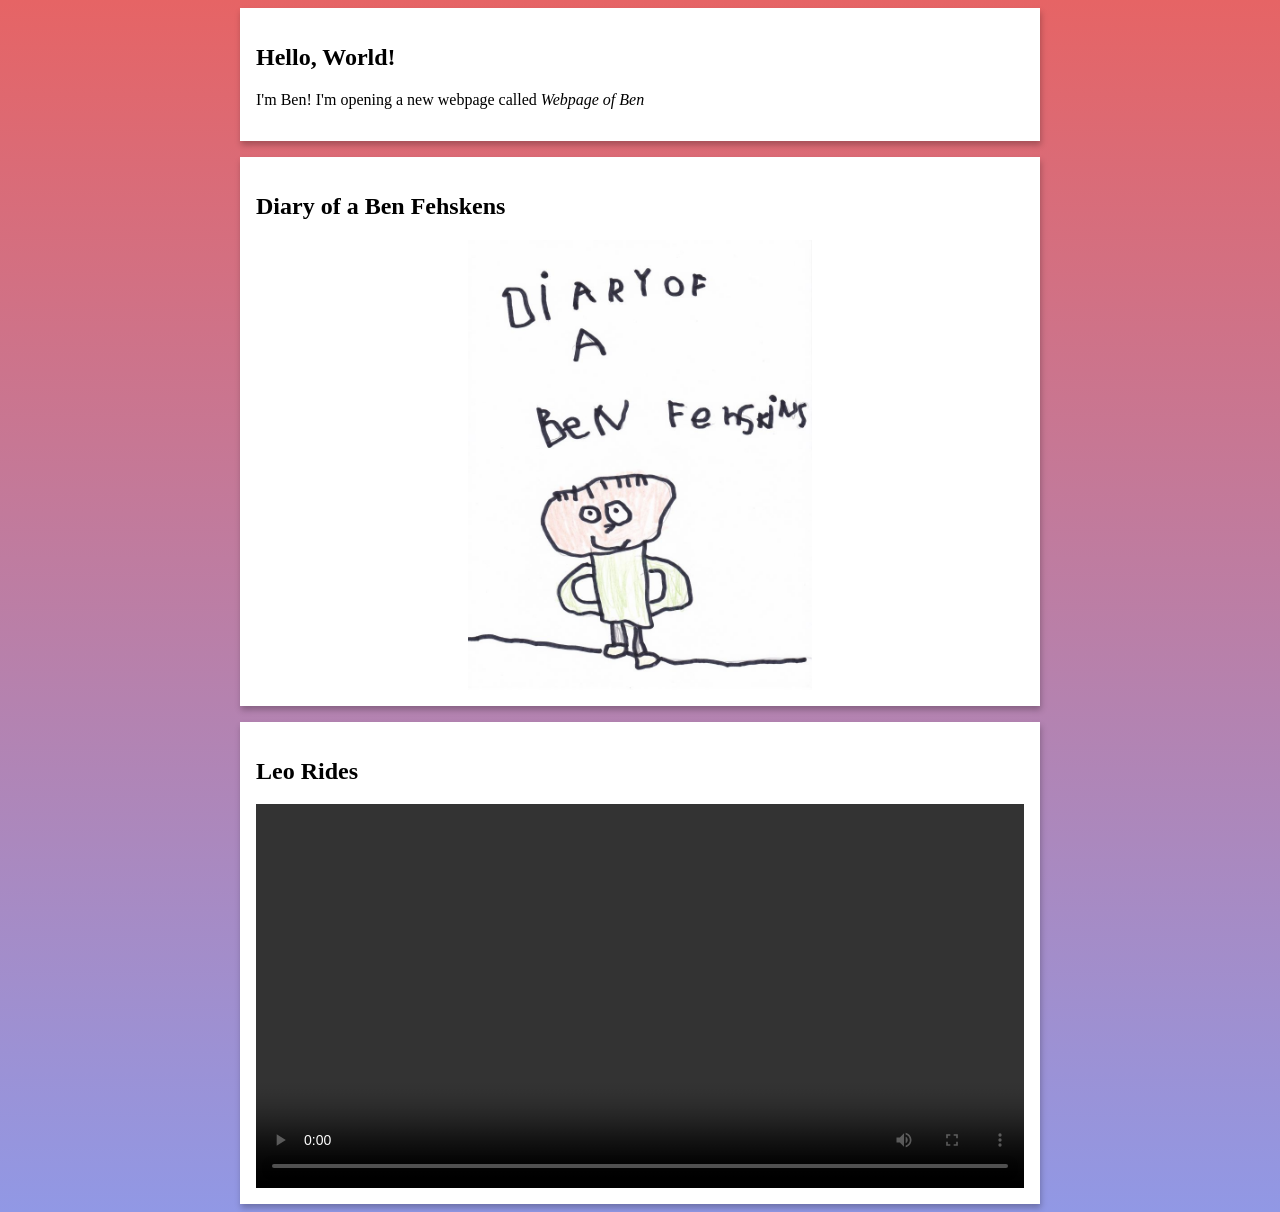
==== index.html @ 030f10be "Add an image gallery script, add DBF to page" ====
<html>
  <head>
    <title>Webpage of Ben</title>
    <meta charset="UTF-8">
    <meta name="viewport" content="width=device-width, initial-scale=1.0">

    <style>
      body {
        background: linear-gradient(#e66465, #9198e5);
      }

      button {
        cursor: pointer;
      }

      main {
        margin: 0 auto;
        max-width: 800px;
        width: calc(100% - 2em);
      }

      article {
        background-color: #ffffff;
        box-shadow: 1px 4px 6px rgba(0, 0, 0, 0.25);
        padding: 1em;
      }

      article:not(:last-child) {
        margin-bottom: 1em;
      }

      video {
        width: 100%;
      }

      .fesh-gallery {
        overflow-x: hidden;
        position: relative;
        white-space: nowrap;
      }

      .fesh-gallery img {
        display: none;
        margin: 0 auto;
        max-height: 450px;
        max-width: 100%;
        height: 100%;
      }
      .fesh-gallery img.active {
        display: block;
      }

      .fesh-gallery button.control {
        background-color: transparent;
        border: 0;
        font-size: 5em;
        padding: 0;
        position: absolute;
        top: calc(50% - 1em);
        visibility: hidden;
      }
      .fesh-gallery:hover button.control {
        visibility: visible;
      }
      .fesh-gallery button.control.prev {
        left: 0;
      }
      .fesh-gallery button.control.next {
        right: 0;
      }
    </style>
  </head>

  <body>
    <main>
      <article>
        <h1>Hello, World!</h1>

        <p>
          I'm Ben! I'm opening a new webpage called <em>Webpage of Ben</em>
        </p>
      </article>

      <article>
        <h2>Diary of a Ben Fehskens</h2>

        <div id="dbf-comic"></div>
      </article>

      <article>
        <h2>Leo Rides</h2>

        <video controls title="Leo Rides">
          <source src="./video/tmnt01.mp4" type="video/mp4" />
        </video>
      </article>
    </main>

    <script src="scripts/fesh.js"></script>
    <script>
      fesh.gallery('#dbf-comic', ['00', '01', '02', '03', '04', '05', '06', '07', '08', '09'].map((num) => `./images/DBF/DBF_${num}.jpg`));
    </script>
  </body>
</html>
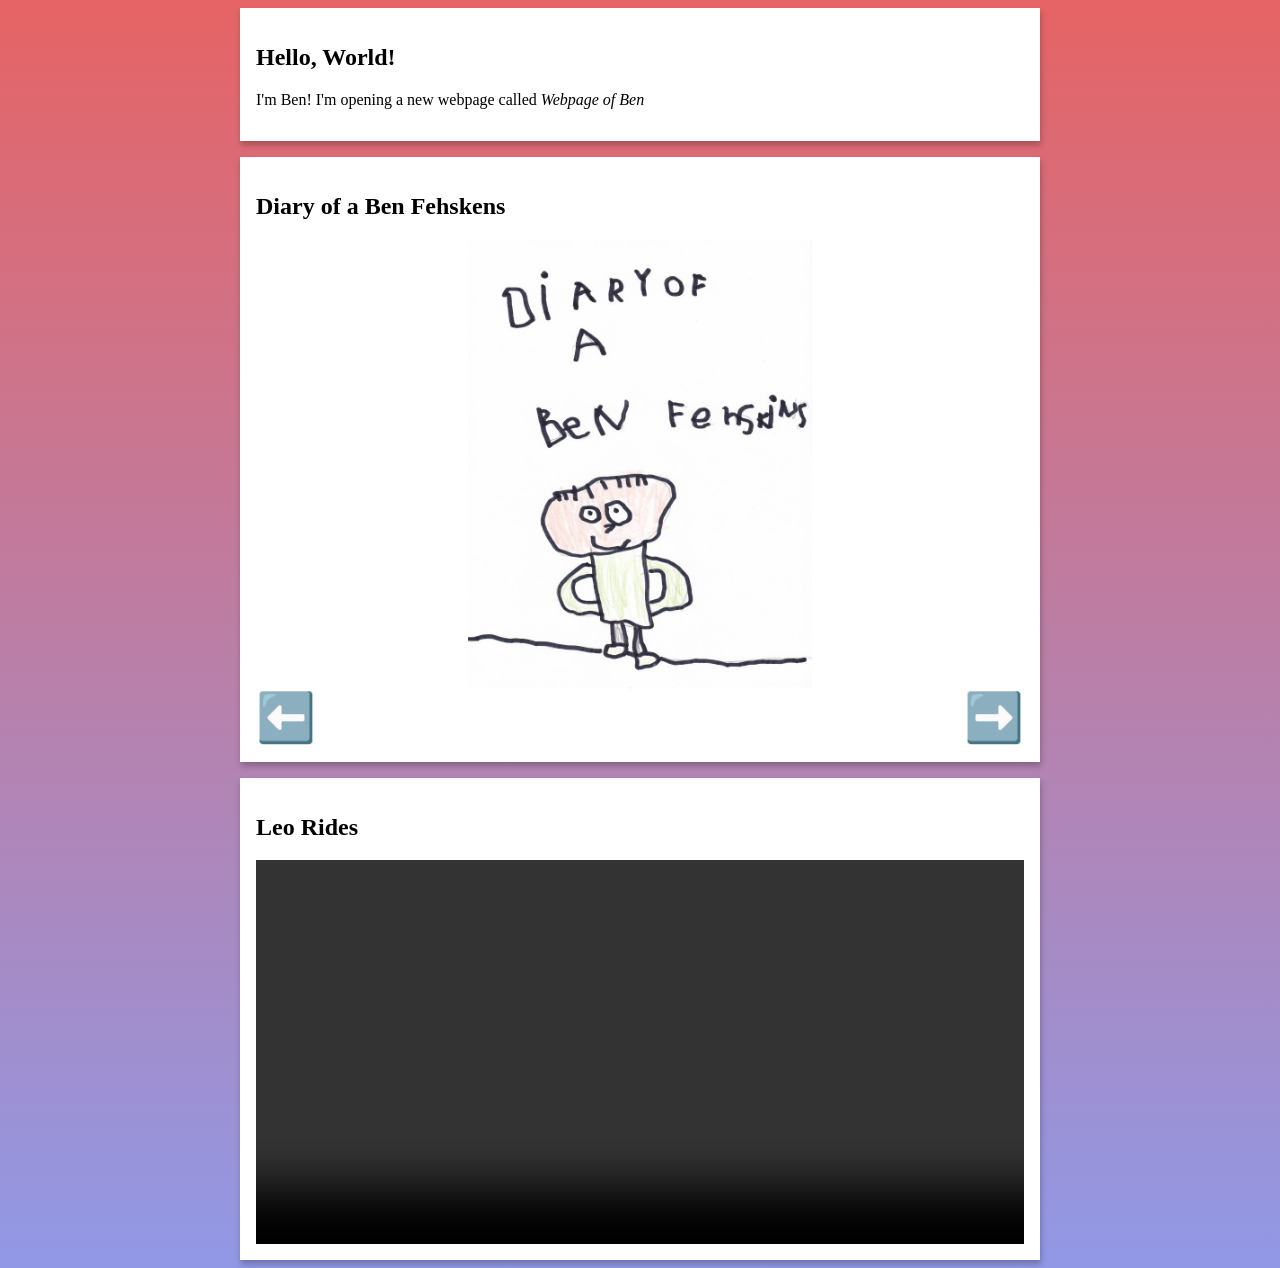
==== commit a87be4bd: "Change how controls display" ====
--- a/index.html
+++ b/index.html
@@ -50,22 +50,21 @@
         display: block;
       }
 
-      .fesh-gallery button.control {
+      .fesh-gallery .controls {
+        display: flex;
+        justify-content: space-between;
+        width: 100%;
+      }
+      .fesh-gallery .controls button {
         background-color: transparent;
         border: 0;
-        font-size: 5em;
+        font-size: 3em;
         padding: 0;
-        position: absolute;
-        top: calc(50% - 1em);
-        visibility: hidden;
       }
-      .fesh-gallery:hover button.control {
-        visibility: visible;
-      }
-      .fesh-gallery button.control.prev {
+      .fesh-gallery .controls button.prev {
         left: 0;
       }
-      .fesh-gallery button.control.next {
+      .fesh-gallery .controls button.next {
         right: 0;
       }
     </style>
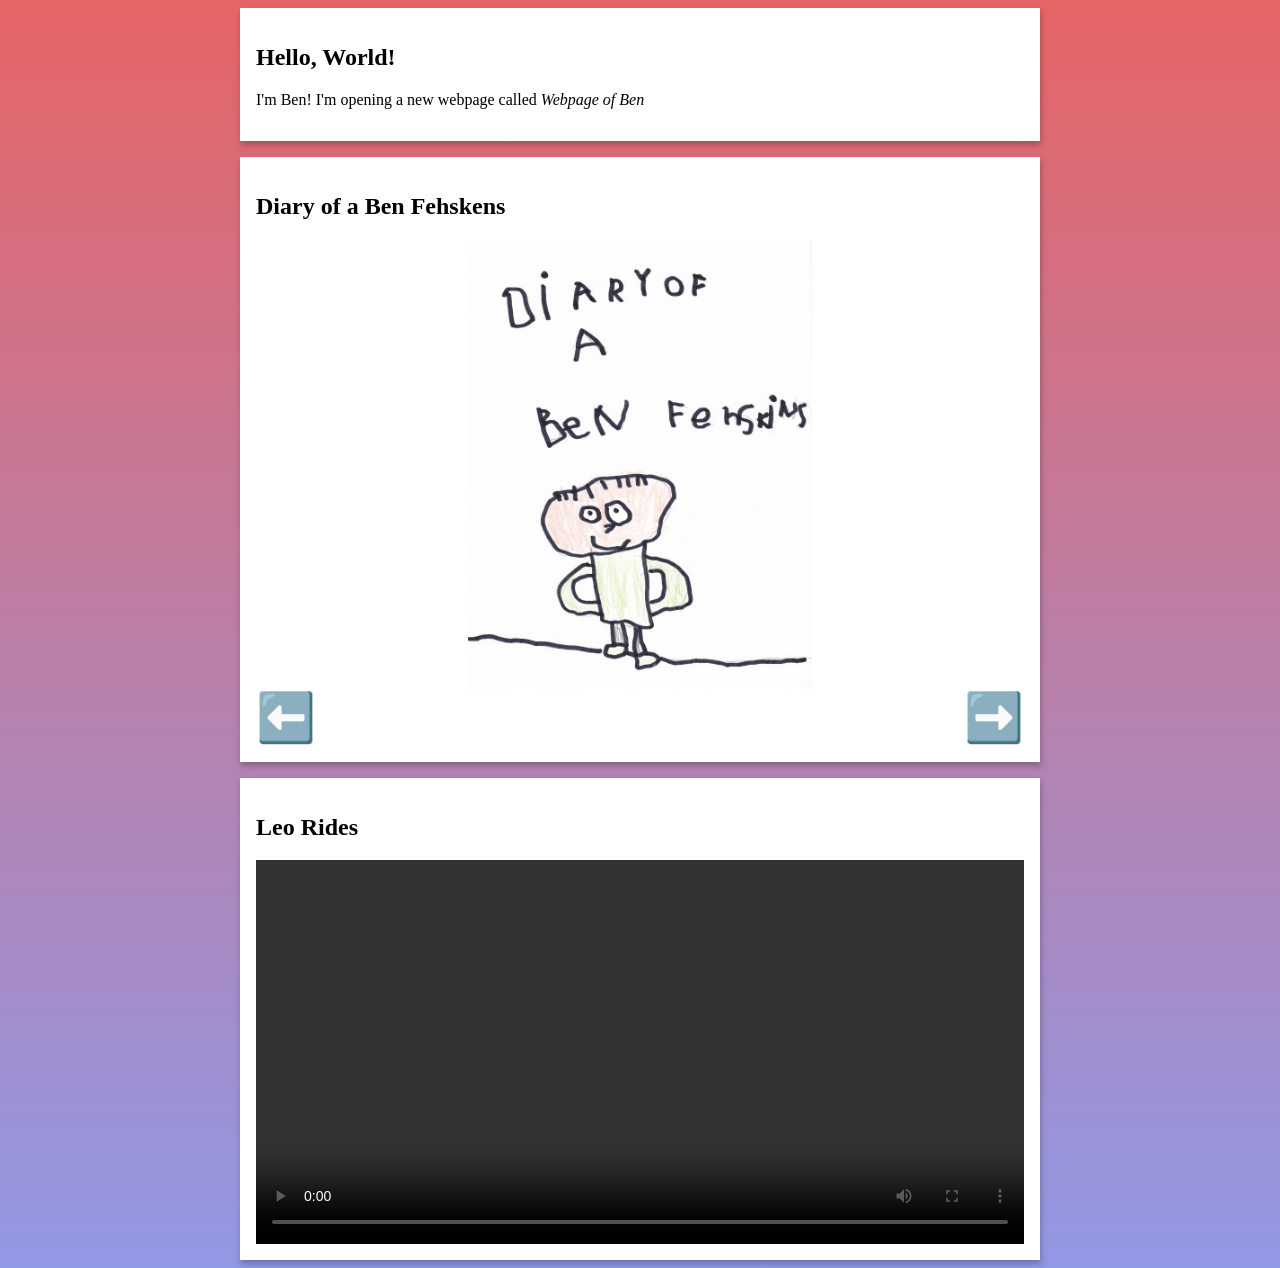
==== commit 8fd54586: "Allow images to open in new window" ====
--- a/index.html
+++ b/index.html
@@ -39,14 +39,20 @@
         white-space: nowrap;
       }
 
-      .fesh-gallery img {
+      .fesh-gallery .images {
+        display: flex;
+        justify-content: center;
+      }
+      .fesh-gallery a {
         display: none;
-        margin: 0 auto;
+        text-decoration: none;
+      }
+      .fesh-gallery a img {
         max-height: 450px;
         max-width: 100%;
         height: 100%;
       }
-      .fesh-gallery img.active {
+      .fesh-gallery a.active {
         display: block;
       }
 
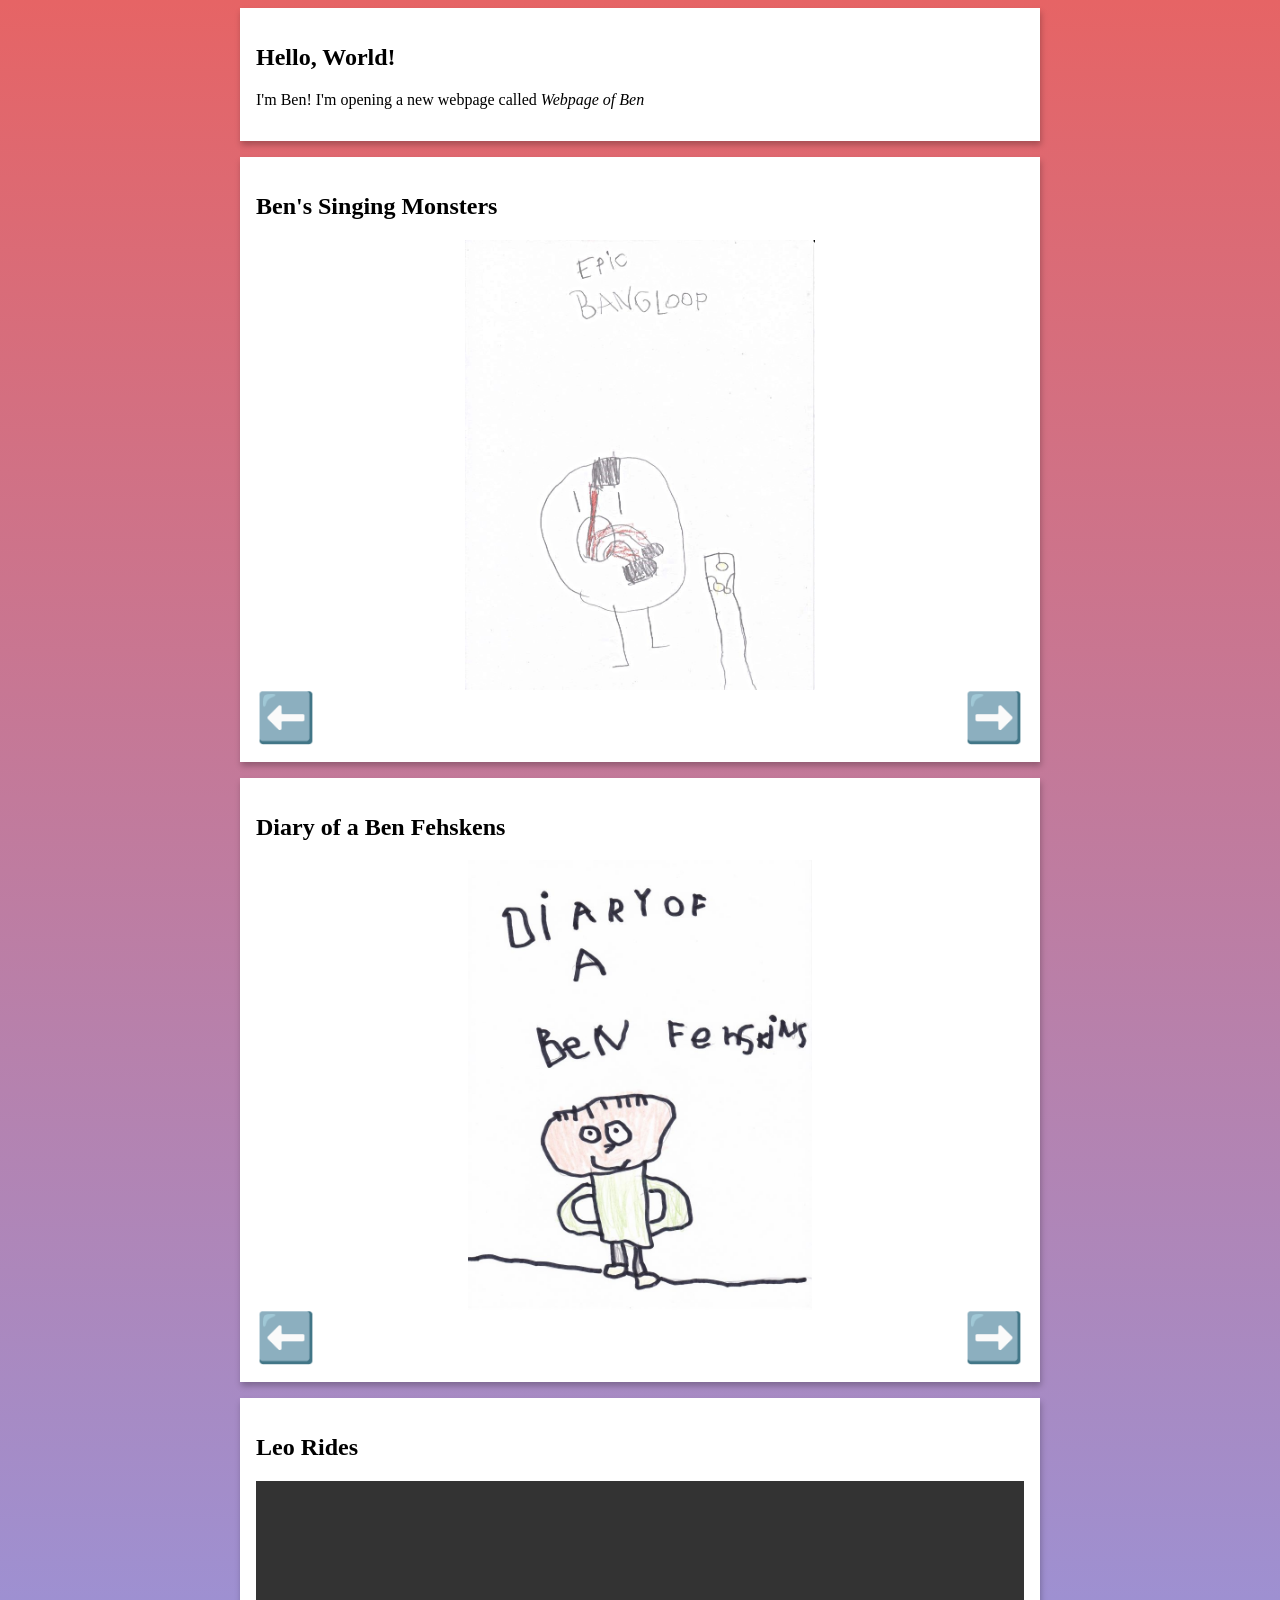
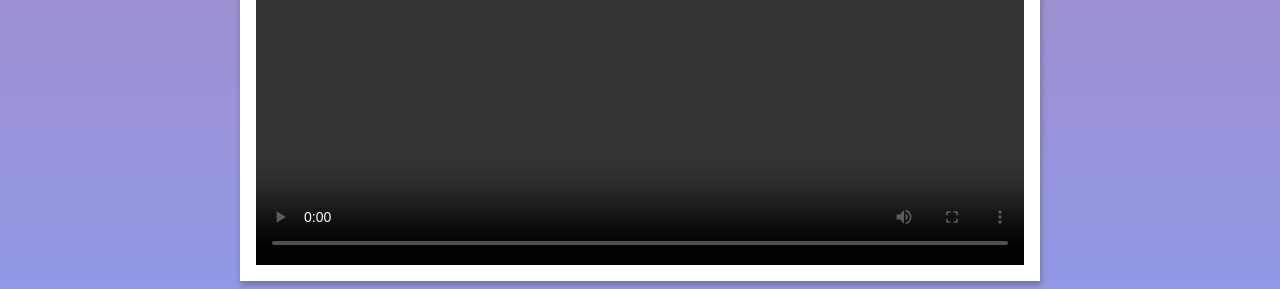
==== commit c30e36c5: "Add BSM to project" ====
--- a/index.html
+++ b/index.html
@@ -87,6 +87,12 @@
       </article>
 
       <article>
+        <h2>Ben's Singing Monsters</h2>
+
+        <div id="bsm"></div>
+      </article>
+
+      <article>
         <h2>Diary of a Ben Fehskens</h2>
 
         <div id="dbf-comic"></div>
@@ -104,6 +110,7 @@
     <script src="scripts/fesh.js"></script>
     <script>
       fesh.gallery('#dbf-comic', ['00', '01', '02', '03', '04', '05', '06', '07', '08', '09'].map((num) => `./images/DBF/DBF_${num}.jpg`));
+      fesh.gallery('#bsm', ['epic_bangloop', 'bangloop', 'rare_yoreek', 'supa_epic_pumml', 'bolb'].map((name) => `./images/BSM/${name}.jpg`));
     </script>
   </body>
 </html>
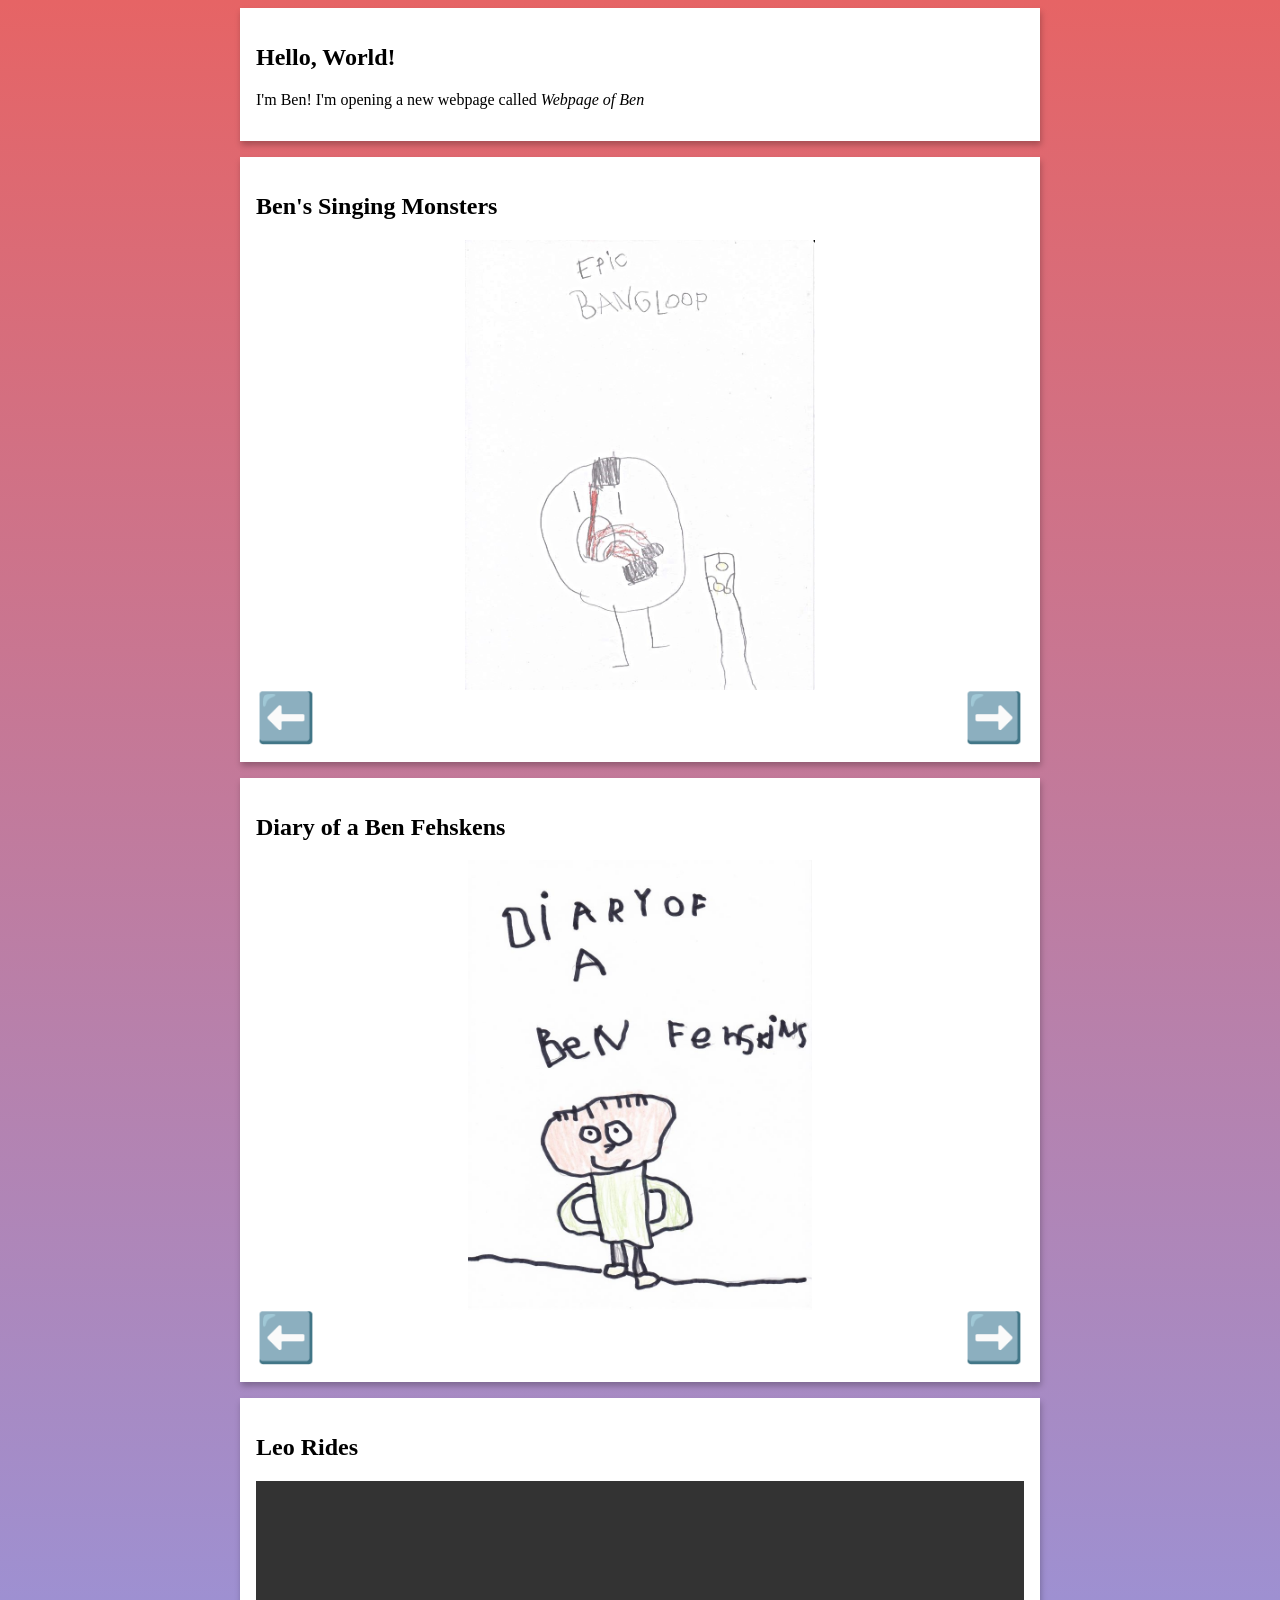
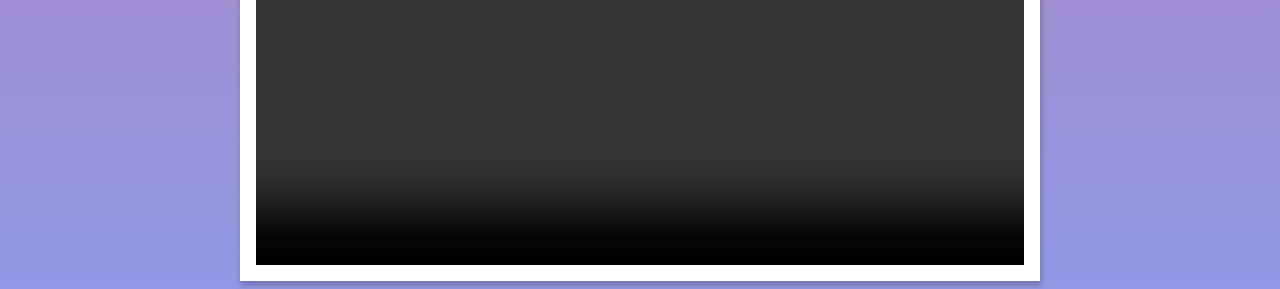
==== commit 7490091a: "Add min/max scaling" ====
--- a/index.html
+++ b/index.html
@@ -2,7 +2,7 @@
   <head>
     <title>Webpage of Ben</title>
     <meta charset="UTF-8">
-    <meta name="viewport" content="width=device-width, initial-scale=1.0">
+    <meta name="viewport" content="width=device-width, initial-scale=1.0, maximum-scale=2.0, minimum-scale=1.0">
 
     <style>
       body {
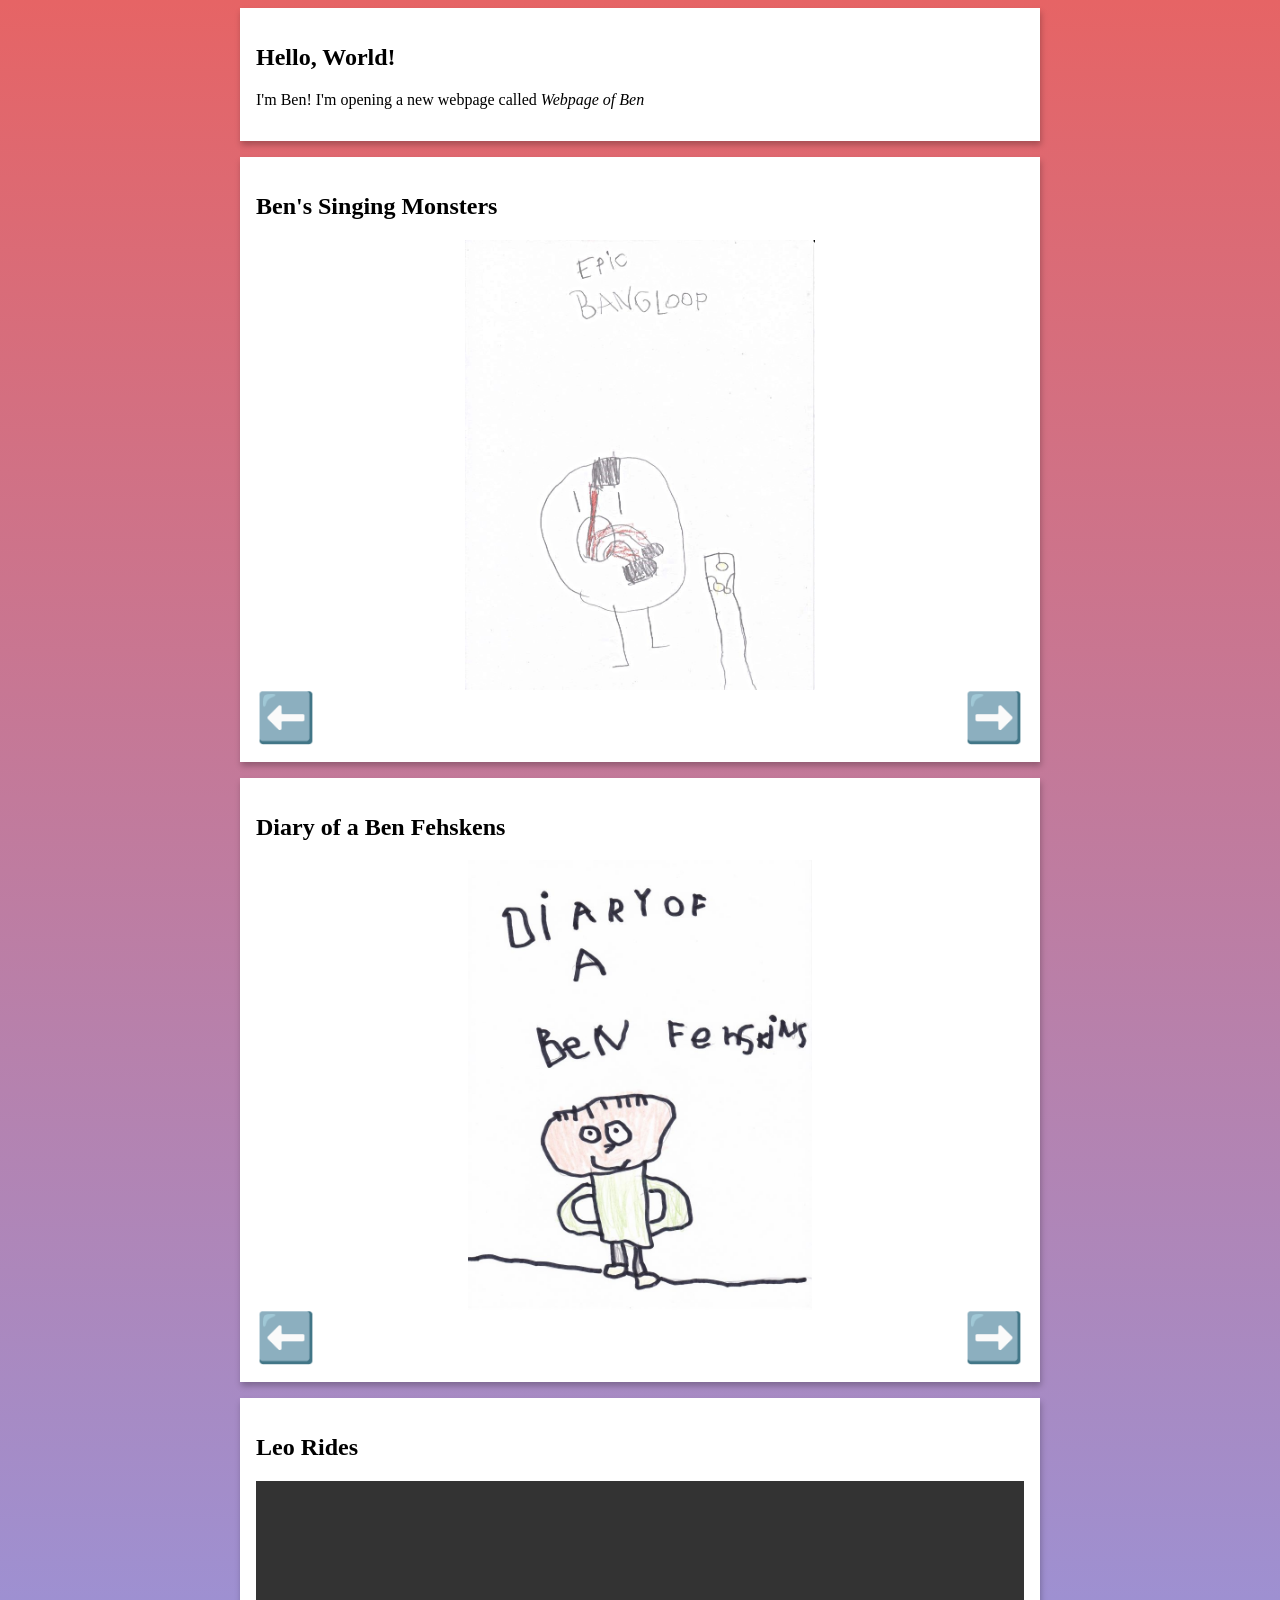
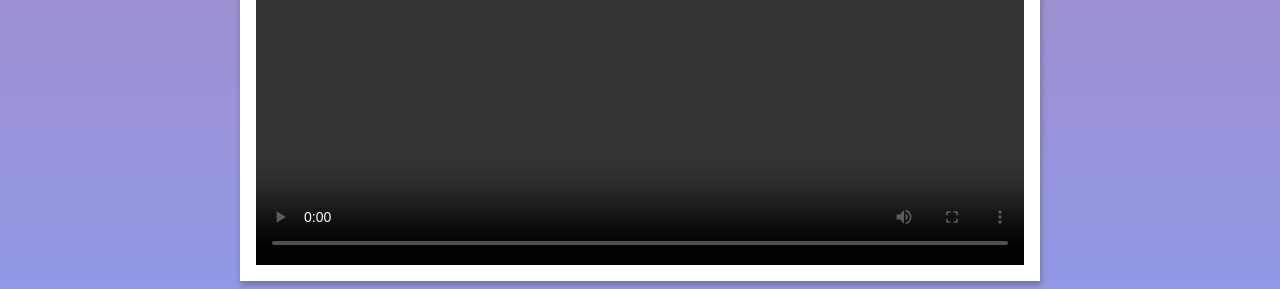
==== commit 03afed4e: "Remove min/max scale & use CSS touch-action" ====
--- a/index.html
+++ b/index.html
@@ -2,7 +2,7 @@
   <head>
     <title>Webpage of Ben</title>
     <meta charset="UTF-8">
-    <meta name="viewport" content="width=device-width, initial-scale=1.0, maximum-scale=2.0, minimum-scale=1.0">
+    <meta name="viewport" content="width=device-width, initial-scale=1.0">
 
     <style>
       body {
@@ -11,6 +11,7 @@
 
       button {
         cursor: pointer;
+        touch-action: manipulation;
       }
 
       main {
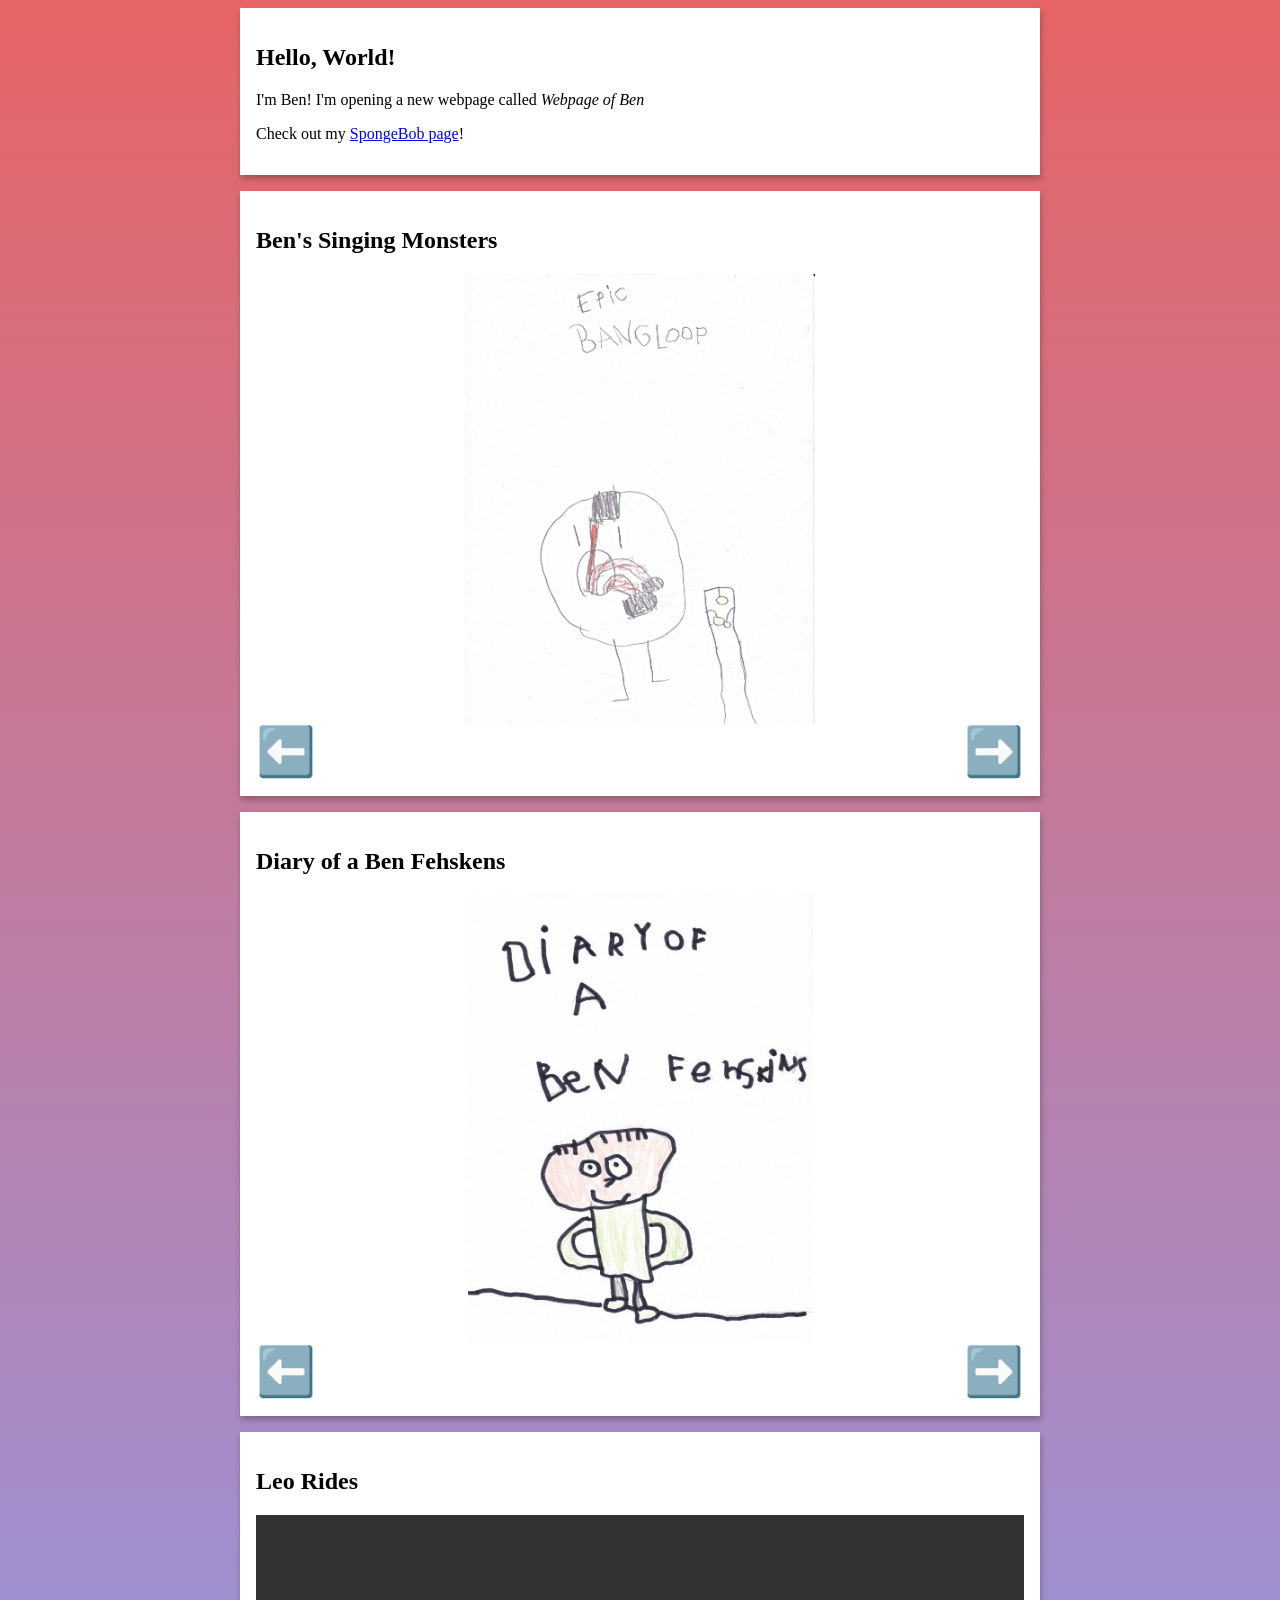
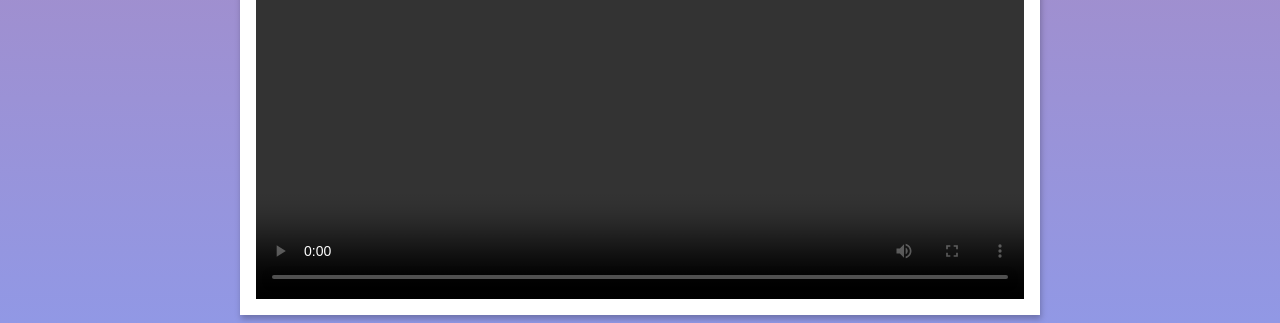
==== commit 9025685c: "Add SpongeBob page (#4) - Adds a dedicated `spongebob.html` with SpongeBob-themed styling (ocean blu" ====
--- a/index.html
+++ b/index.html
@@ -4,77 +4,7 @@
     <meta charset="UTF-8">
     <meta name="viewport" content="width=device-width, initial-scale=1.0">
 
-    <style>
-      body {
-        background: linear-gradient(#e66465, #9198e5);
-      }
-
-      button {
-        cursor: pointer;
-        touch-action: manipulation;
-      }
-
-      main {
-        margin: 0 auto;
-        max-width: 800px;
-        width: calc(100% - 2em);
-      }
-
-      article {
-        background-color: #ffffff;
-        box-shadow: 1px 4px 6px rgba(0, 0, 0, 0.25);
-        padding: 1em;
-      }
-
-      article:not(:last-child) {
-        margin-bottom: 1em;
-      }
-
-      video {
-        width: 100%;
-      }
-
-      .fesh-gallery {
-        overflow-x: hidden;
-        position: relative;
-        white-space: nowrap;
-      }
-
-      .fesh-gallery .images {
-        display: flex;
-        justify-content: center;
-      }
-      .fesh-gallery a {
-        display: none;
-        text-decoration: none;
-      }
-      .fesh-gallery a img {
-        max-height: 450px;
-        max-width: 100%;
-        height: 100%;
-      }
-      .fesh-gallery a.active {
-        display: block;
-      }
-
-      .fesh-gallery .controls {
-        display: flex;
-        justify-content: space-between;
-        width: 100%;
-      }
-      .fesh-gallery .controls button {
-        background-color: transparent;
-        border: 0;
-        font-size: 3em;
-        padding: 0;
-      }
-      .fesh-gallery .controls button.prev {
-        left: 0;
-      }
-      .fesh-gallery .controls button.next {
-        right: 0;
-      }
-    </style>
+    <link rel="stylesheet" href="styles/main.css">
   </head>
 
   <body>
@@ -85,6 +15,8 @@
         <p>
           I'm Ben! I'm opening a new webpage called <em>Webpage of Ben</em>
         </p>
+
+        <p>Check out my <a href="./spongebob.html">SpongeBob page</a>!</p>
       </article>
 
       <article>
--- a/styles/main.css
+++ b/styles/main.css
@@ -0,0 +1,85 @@
+body {
+  background: linear-gradient(#e66465, #9198e5);
+}
+
+button {
+  cursor: pointer;
+  touch-action: manipulation;
+}
+
+main {
+  margin: 0 auto;
+  max-width: 800px;
+  width: calc(100% - 2em);
+}
+
+article {
+  background-color: #ffffff;
+  box-shadow: 1px 4px 6px rgba(0, 0, 0, 0.25);
+  padding: 1em;
+}
+
+article:not(:last-child) {
+  margin-bottom: 1em;
+}
+
+video {
+  width: 100%;
+}
+
+figure {
+  margin: 0.5em 0;
+  text-align: center;
+}
+
+figure img {
+  max-width: 100%;
+  max-height: 400px;
+}
+
+figcaption {
+  font-style: italic;
+  margin-top: 0.4em;
+  color: #555;
+}
+
+.fesh-gallery {
+  overflow-x: hidden;
+  position: relative;
+  white-space: nowrap;
+}
+
+.fesh-gallery .images {
+  display: flex;
+  justify-content: center;
+}
+.fesh-gallery a {
+  display: none;
+  text-decoration: none;
+}
+.fesh-gallery a img {
+  max-height: 450px;
+  max-width: 100%;
+  height: 100%;
+}
+.fesh-gallery a.active {
+  display: block;
+}
+
+.fesh-gallery .controls {
+  display: flex;
+  justify-content: space-between;
+  width: 100%;
+}
+.fesh-gallery .controls button {
+  background-color: transparent;
+  border: 0;
+  font-size: 3em;
+  padding: 0;
+}
+.fesh-gallery .controls button.prev {
+  left: 0;
+}
+.fesh-gallery .controls button.next {
+  right: 0;
+}
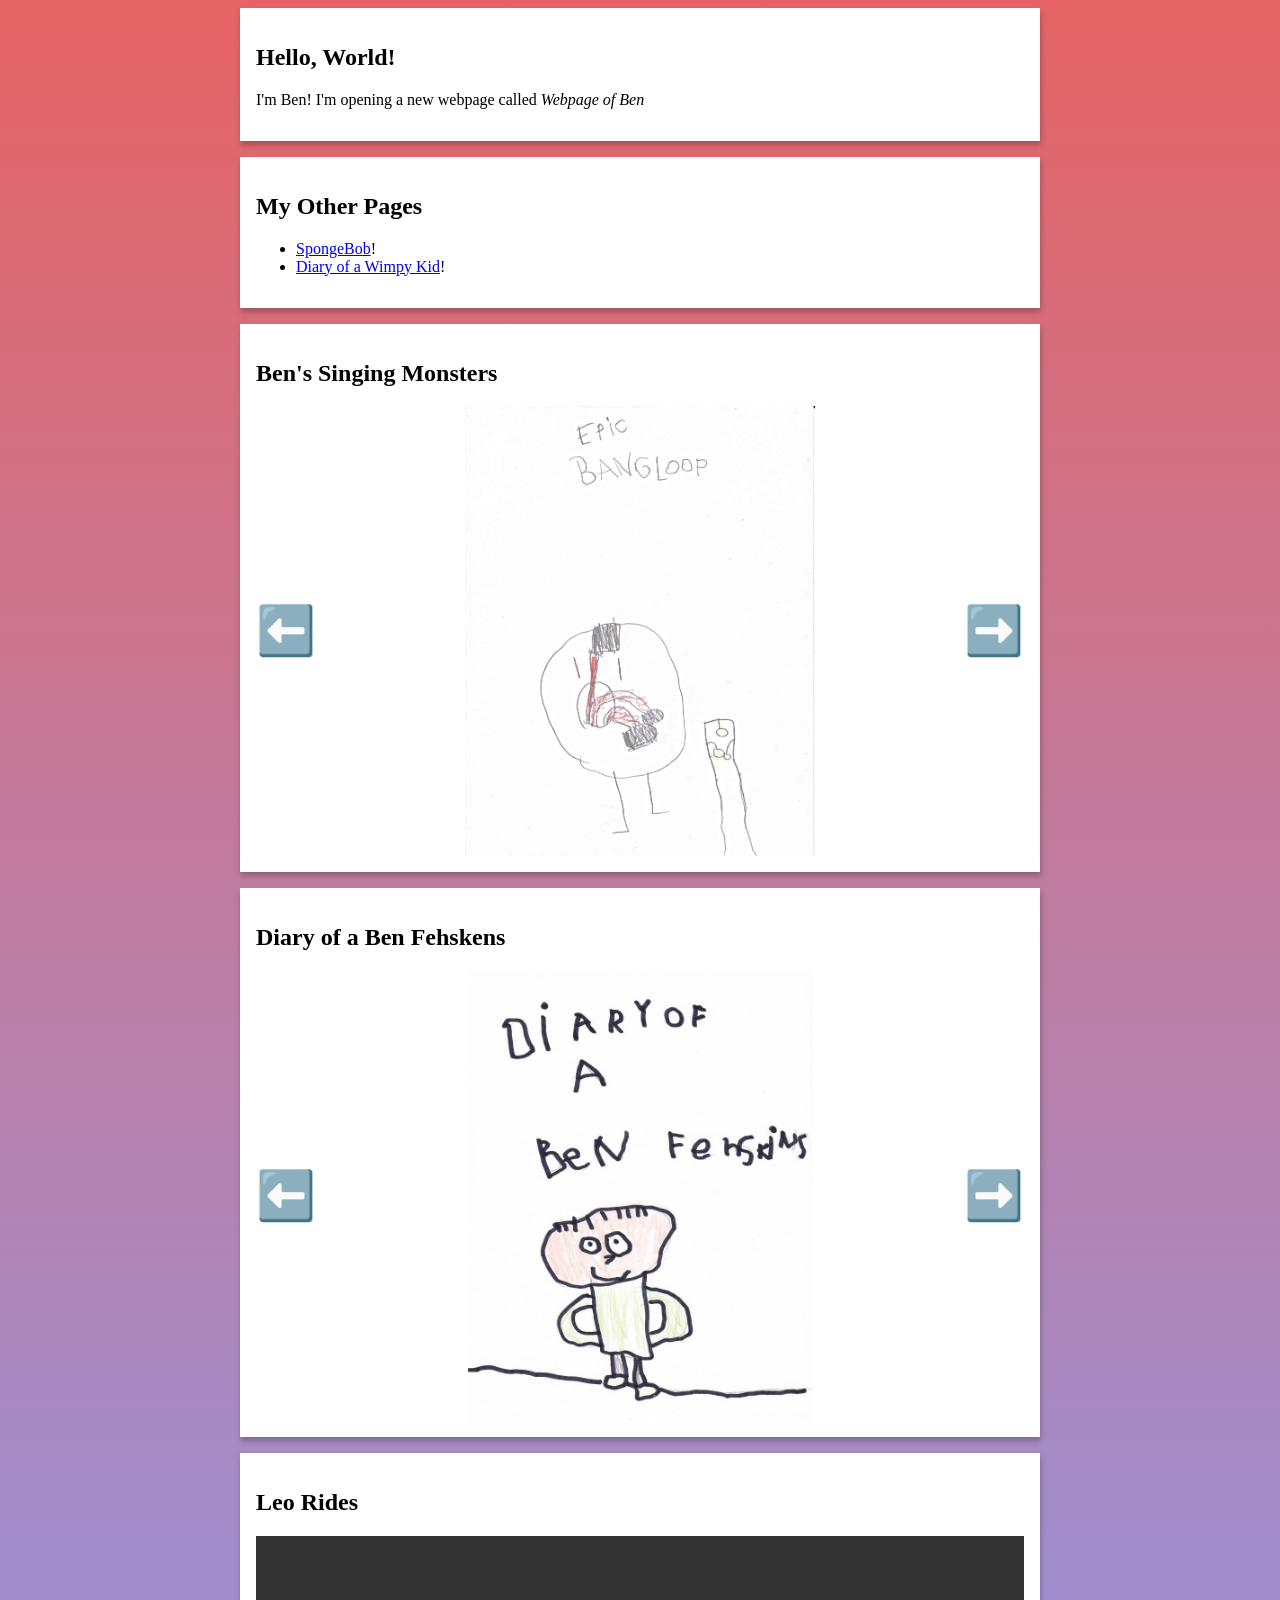
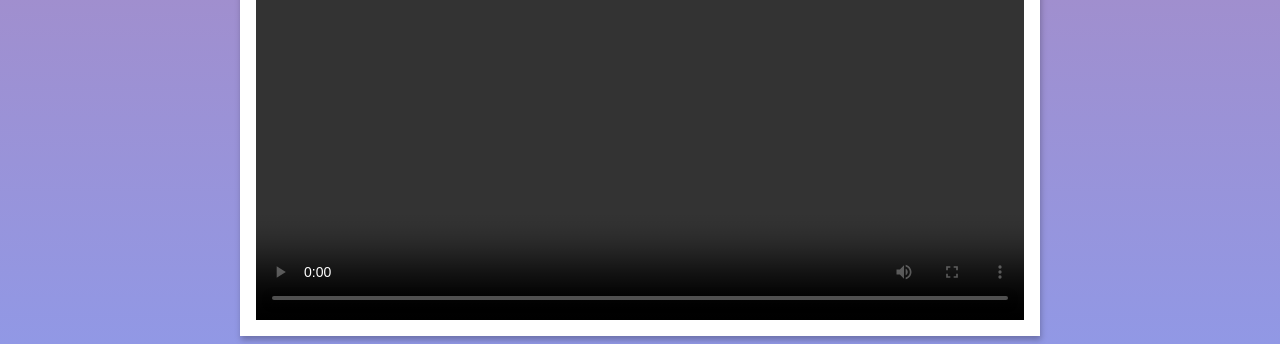
==== commit a1d7d1e1: "Add additional pages to index" ====
--- a/index.html
+++ b/index.html
@@ -15,8 +15,15 @@
         <p>
           I'm Ben! I'm opening a new webpage called <em>Webpage of Ben</em>
         </p>
+      </article>
 
-        <p>Check out my <a href="./spongebob.html">SpongeBob page</a>!</p>
+      <article>
+        <h2>My Other Pages</h2>
+
+        <ul>
+          <li><a href="./spongebob.html">SpongeBob</a>!</li>
+          <li><a href="./wimpy-kid.html">Diary of a Wimpy Kid</a>!</li>
+        </ul>
       </article>
 
       <article>
--- a/styles/main.css
+++ b/styles/main.css
@@ -69,17 +69,22 @@
 .fesh-gallery .controls {
   display: flex;
   justify-content: space-between;
+  position: absolute;
+  top: 50%;
+  left: 0;
   width: 100%;
+  transform: translateY(-50%);
+  pointer-events: none;
 }
 .fesh-gallery .controls button {
   background-color: transparent;
   border: 0;
   font-size: 3em;
   padding: 0;
+  pointer-events: all;
 }
-.fesh-gallery .controls button.prev {
-  left: 0;
+.fesh-gallery .controls button img {
+  height: 1em;
+  width: auto;
+  display: block;
 }
-.fesh-gallery .controls button.next {
-  right: 0;
-}
